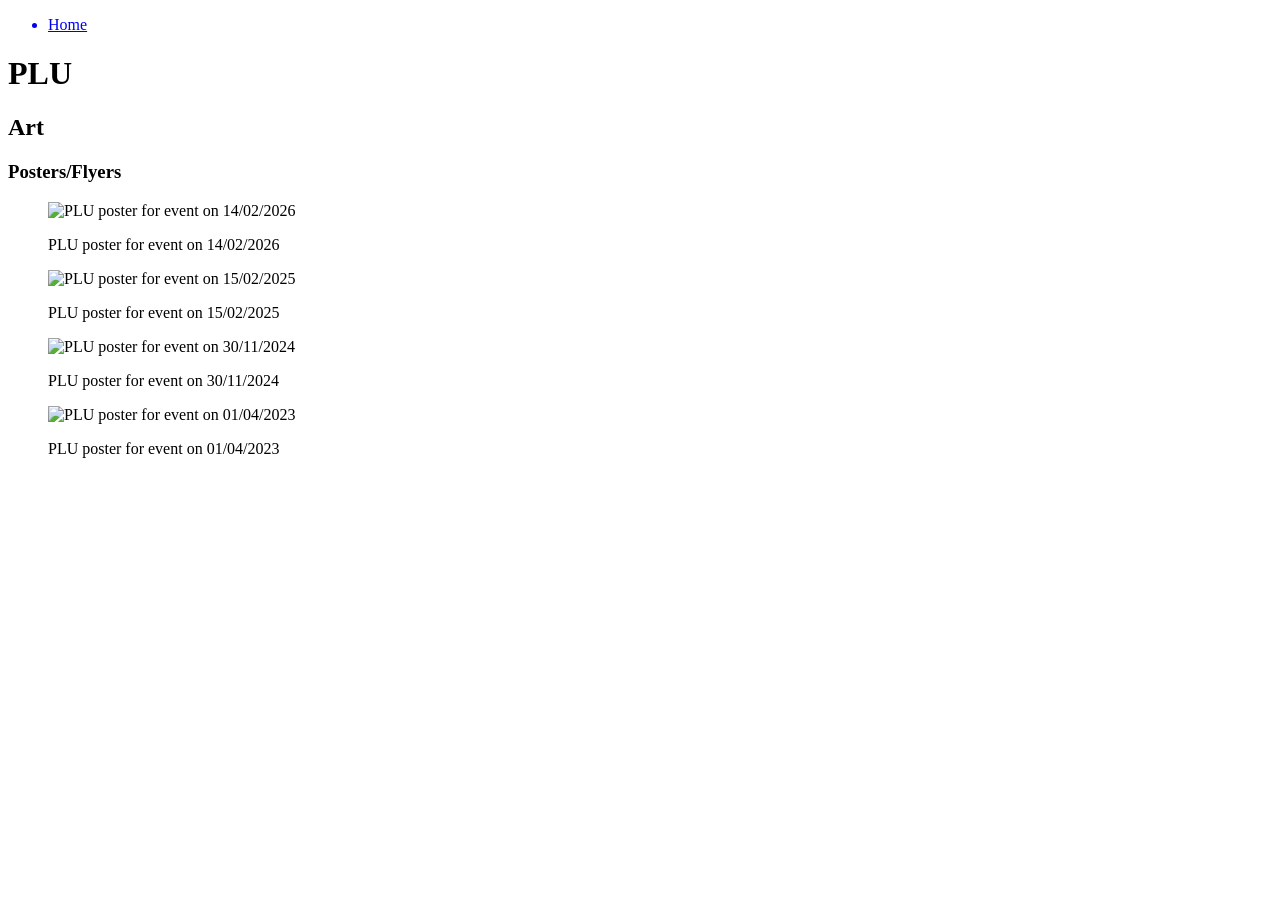
==== plu.html @ f34f7d73 "Add files via upload" ====
<!DOCTYPE html>
<html lang="en">
<head>
    <meta charset="UTF-8">
    <meta name="viewport" content="width=device-width, initial-scale=1.0">
    <link rel="stylesheet" href="./assets/stylesheets/styles.css">
    <title>Queerky</title>
</head>
<body>
    <header>
        <nav>
            <ul>
                <a href="./home.html"><li>Home</li></a>
            </ul>
        </nav>
    </header>
    <main>
        <h1>PLU</h1>
        <h2>Art</h2>
        <h3>Posters/Flyers</h3>
        <div class="gallery">
            <div class="image-container">
                <figure class="flex-center-column">
                    <img src="./assets/images/plu/PLU-14-02-2026.jpg" alt="PLU poster for event on 14/02/2026">
                    <figcaption>
                        <p>PLU poster for event on 14/02/2026</p>
                    </figcaption>
                </figure>
            </div>
            <div class="image-container">
                <figure class="flex-center-column">
                    <img src="./assets/images/plu/plu-15-02-2025.jpg" alt="PLU poster for event on 15/02/2025">
                    <figcaption>
                        <p>PLU poster for event on 15/02/2025</p>
                    </figcaption>
                </figure>
            </div>
            <div class="image-container">
                <figure class="flex-center-column">
                    <img src="./assets/images/plu/plu-30-11-2024.jpg" alt="PLU poster for event on 30/11/2024">
                    <figcaption>
                        <p>PLU poster for event on 30/11/2024</p>
                    </figcaption>
                </figure>
            </div>
            <div class="image-container">
                <figure class="flex-center-column">
                    <img src="./assets/images/plu/plu-01-04-2023.jpg" alt="PLU poster for event on 01/04/2023">
                    <figcaption>
                        <p>PLU poster for event on 01/04/2023</p>
                    </figcaption>
                </figure>
            </div>
        </div>
    </main>
    <footer>
        
    </footer>
</body>
</html>
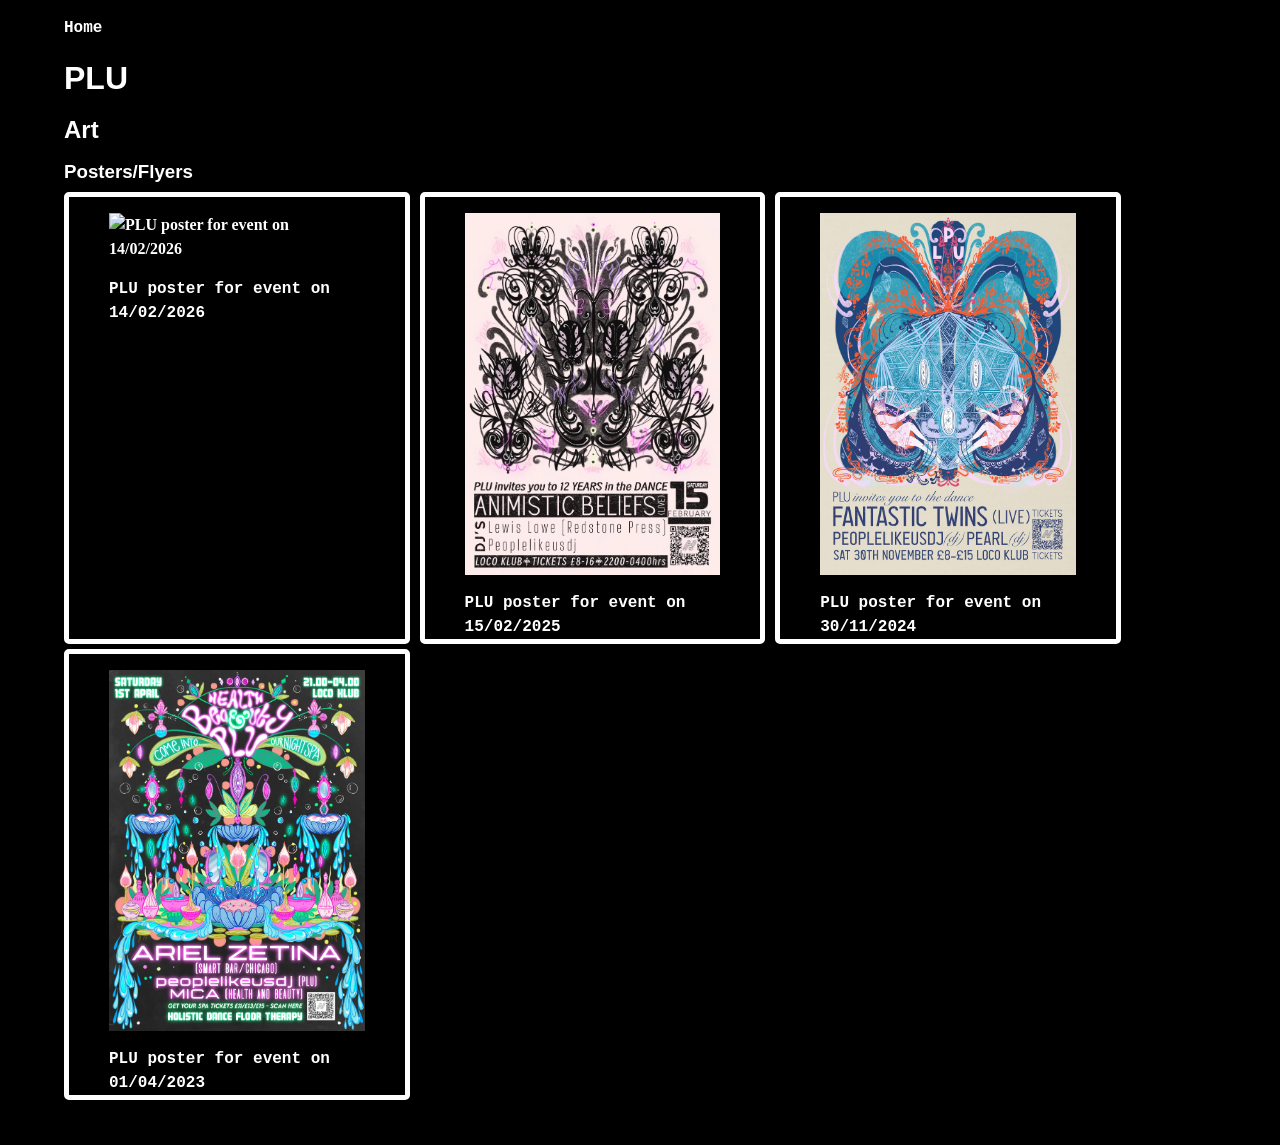
==== commit 82061441: "Update plu.html" ====
--- a/plu.html
+++ b/plu.html
@@ -10,7 +10,7 @@
     <header>
         <nav>
             <ul>
-                <a href="./home.html"><li>Home</li></a>
+                <a href="./index.html"><li>Home</li></a>
             </ul>
         </nav>
     </header>
@@ -57,4 +57,5 @@
         
     </footer>
 </body>
-</html>+
+</html>
--- a/assets/stylesheets/styles.css
+++ b/assets/stylesheets/styles.css
@@ -0,0 +1,158 @@
+
+/* Box sizing rules */
+*,
+*::before,
+*::after {
+  box-sizing: border-box;
+}
+
+/* Prevent font size inflation */
+html {
+  -moz-text-size-adjust: none;
+  -webkit-text-size-adjust: none;
+  text-size-adjust: none;
+}
+
+/* Remove default margin in favour of better control in authored CSS */
+body, h1, h2, h3, h4, p,
+figure, blockquote, dl, dd {
+  margin-block-end: 0;
+}
+
+/* Remove list styles on ul, ol elements with a list role, which suggests default styling will be removed */
+ul[role='list'],
+ol[role='list'] {
+  list-style: none;
+}
+
+/* Set core body defaults */
+body {
+  min-height: 100vh;
+  line-height: 1.5;
+}
+
+/* Set shorter line heights on headings and interactive elements */
+h1, h2, h3, h4,
+button, input, label {
+  line-height: 1.1;
+}
+
+/* Balance text wrapping on headings */
+h1, h2,
+h3, h4 {
+  text-wrap: balance;
+}
+
+/* A elements that don't have a class get default styles */
+a:not([class]) {
+  text-decoration-skip-ink: auto;
+  color: currentColor;
+}
+
+/* Make images easier to work with */
+img,
+picture {
+  max-width: 100%;
+  display: block;
+}
+
+/* Inherit fonts for inputs and buttons */
+input, button,
+textarea, select {
+  font-family: inherit;
+  font-size: inherit;
+}
+
+/* Make sure textareas without a rows attribute are not tiny */
+textarea:not([rows]) {
+  min-height: 10em;
+}
+
+/* Anything that has been anchored to should have extra scroll margin */
+:target {
+  scroll-margin-block: 5ex;
+}
+
+body {
+    background-color: black;
+    color: white;
+    max-width: 90%;
+    margin: 0 auto;
+    font-weight: bold;
+}
+
+header nav ul {
+    list-style: none;
+    padding: 0;
+
+}
+
+header nav a {
+    text-decoration: none;
+}
+
+h1, h2, h3 {
+    font-family: 'Gill Sans', 'Gill Sans MT', Calibri, 'Trebuchet MS', sans-serif;
+}
+
+h3 {
+    margin-bottom: 10px;
+}
+
+p, a {
+    font-family: 'Courier New', Courier, monospace;
+}
+
+.card {
+    display: flex;
+    flex-wrap: wrap;
+    list-style: none;
+    padding: 0;
+    align-items: baseline;
+    align-content: center;
+    row-gap: 10px;
+    column-gap: 10px;
+}
+
+.card a {
+    text-decoration: none;
+}
+
+.card li {
+    background-color: #FF00FF;
+    color: black;
+    font-size: large;
+    border: 5px white solid;
+    border-radius: 10px;
+    padding: 5px;
+}
+
+.flex-center-colum {
+    display: flex;
+    flex-direction: column;
+    flex-wrap: nowrap;
+    justify-items: center;
+}
+
+figcaption {
+    width: fit-content;
+    margin: 0 auto;
+}
+
+.gallery {
+    display: flex;
+    flex-direction: row;
+    flex-wrap: wrap;
+    column-gap: 10px;
+    row-gap: 5px;
+}
+
+.image-container {
+    max-width: 30%;
+    border: 5px white solid;
+    border-radius: 5px;
+}
+
+footer {
+    height: 5vh;
+}
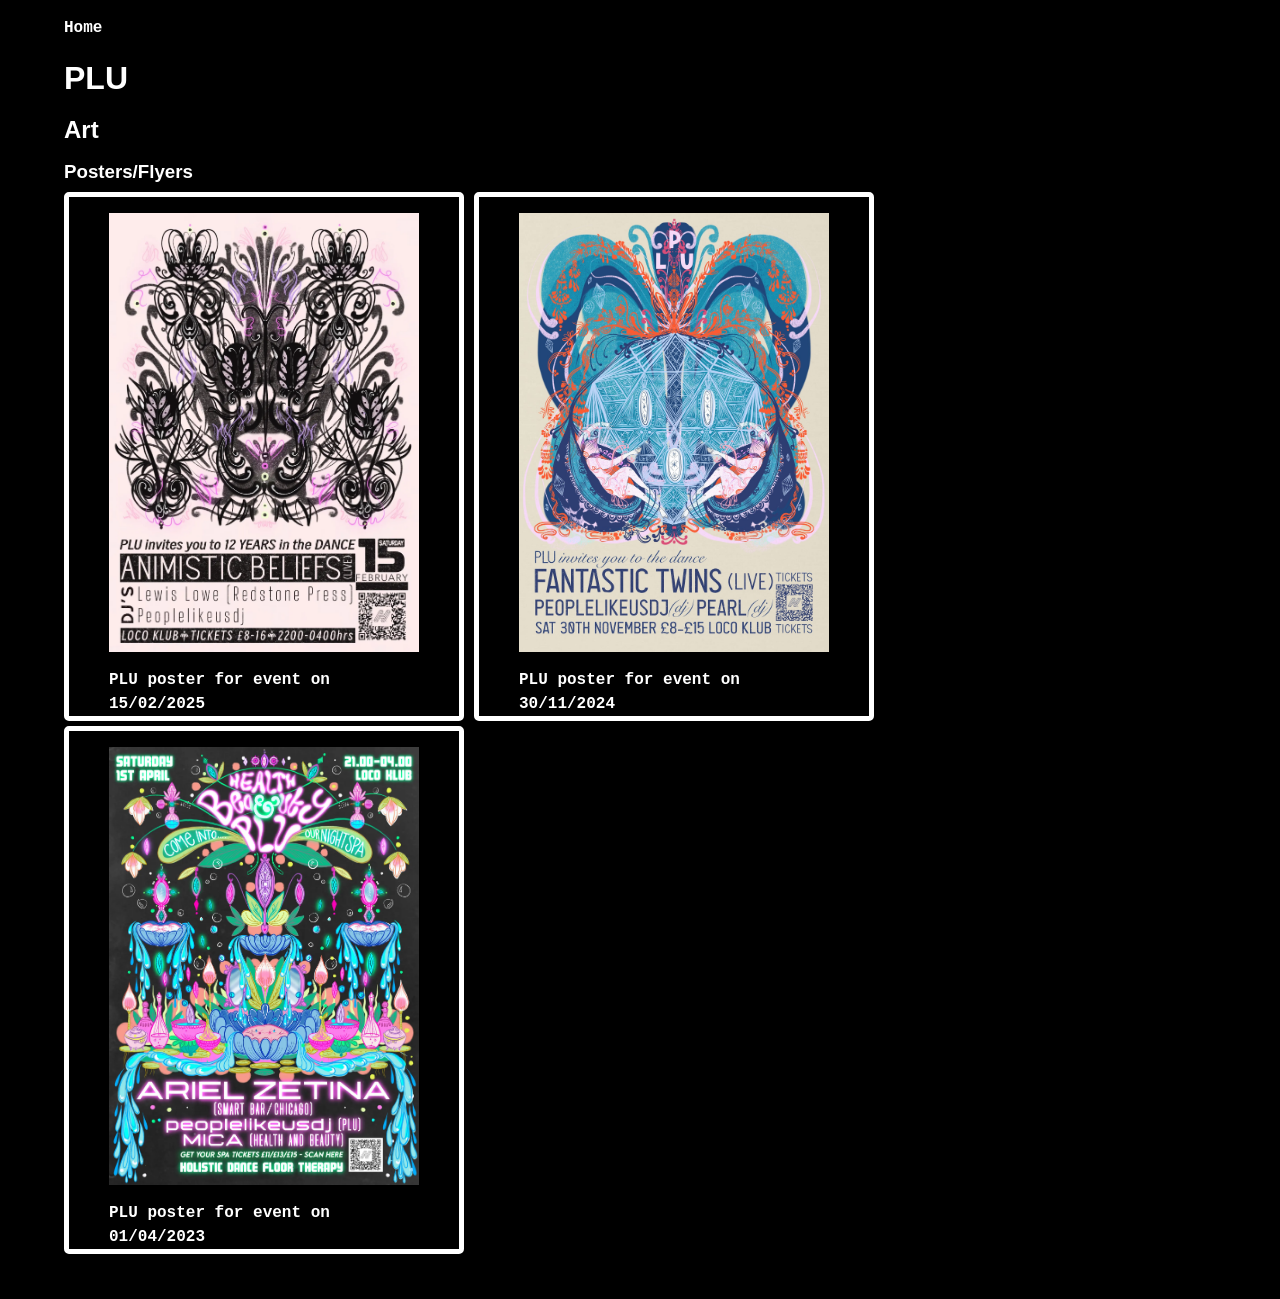
==== commit 20d7fae4: "Update plu.html" ====
--- a/plu.html
+++ b/plu.html
@@ -4,7 +4,7 @@
     <meta charset="UTF-8">
     <meta name="viewport" content="width=device-width, initial-scale=1.0">
     <link rel="stylesheet" href="./assets/stylesheets/styles.css">
-    <title>Queerky</title>
+    <title>PLU</title>
 </head>
 <body>
     <header>
@@ -19,14 +19,6 @@
         <h2>Art</h2>
         <h3>Posters/Flyers</h3>
         <div class="gallery">
-            <div class="image-container">
-                <figure class="flex-center-column">
-                    <img src="./assets/images/plu/PLU-14-02-2026.jpg" alt="PLU poster for event on 14/02/2026">
-                    <figcaption>
-                        <p>PLU poster for event on 14/02/2026</p>
-                    </figcaption>
-                </figure>
-            </div>
             <div class="image-container">
                 <figure class="flex-center-column">
                     <img src="./assets/images/plu/plu-15-02-2025.jpg" alt="PLU poster for event on 15/02/2025">
@@ -59,3 +51,5 @@
 </body>
 
 </html>
+
+
--- a/assets/stylesheets/styles.css
+++ b/assets/stylesheets/styles.css
@@ -53,7 +53,9 @@
 img,
 picture {
   max-width: 100%;
+  height: auto;
   display: block;
+  object-fit: contain;
 }
 
 /* Inherit fonts for inputs and buttons */
@@ -134,11 +136,6 @@
     justify-items: center;
 }
 
-figcaption {
-    width: fit-content;
-    margin: 0 auto;
-}
-
 .gallery {
     display: flex;
     flex-direction: row;
@@ -148,11 +145,18 @@
 }
 
 .image-container {
-    max-width: 30%;
     border: 5px white solid;
     border-radius: 5px;
+    width: 90%;
+    max-width: 400px;
+    min-width: 200px;
+}
+
+figcaption {
+    width: fit-content;
+    margin: 0 auto;
 }
 
 footer {
     height: 5vh;
-}+}
